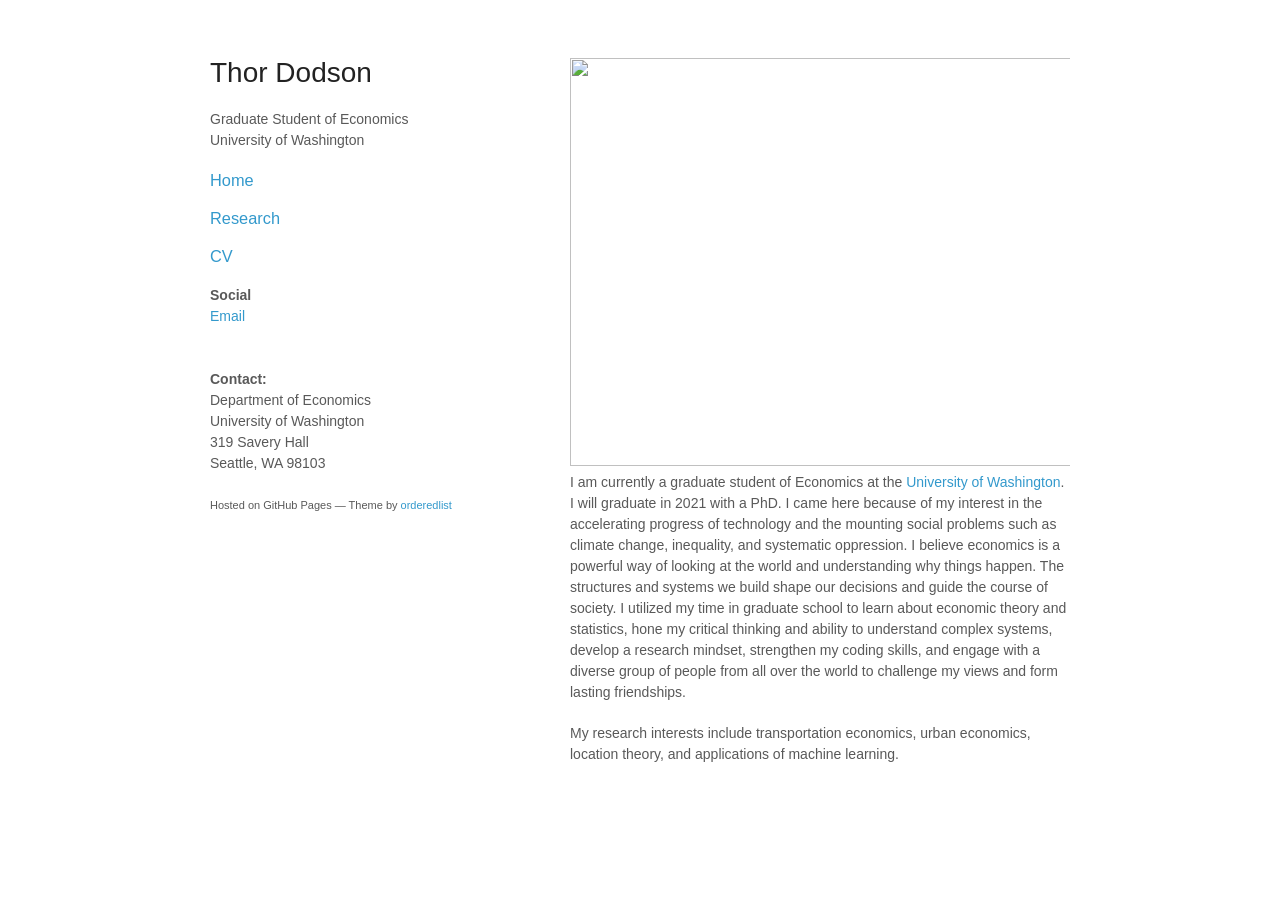
==== index.html @ bec174ca "Update index.html" ====
<!doctype html>
<html lang="en">
  <head>
  <script src="https://use.fontawesome.com/baff6f55f5.js"></script>
    <meta charset="utf-8">
    <meta http-equiv="X-UA-Compatible" content="IE=edge">
    <title>Thor Dodson</title>

    <link rel="stylesheet" href="stylesheets/styles.css">
    <link rel="stylesheet" href="stylesheets/github-light.css">
    <meta name="viewport" content="width=device-width, initial-scale=1, user-scalable=yes">
    <!--[if lt IE 9]>
    <script src="//html5shiv.googlecode.com/svn/trunk/html5.js"></script>
    <![endif]-->

    <!-- For all browsers -->
    <link rel="stylesheet" href="assets/css/academicons.min.css"/>
    <link rel="stylesheet" href="assets/css/academicons.css"/>

    <style>
      button.accordion {
      font:14px/1.5 Lato, "Helvetica Neue", Helvetica, Arial, sans-serif;
      cursor: pointer;
      padding: 0px;
      border: none;
      text-align: left;
      outline: none;
      font-size: 100%;
      transition: 0.3s;
      background-color: #f8f8f8;
      }
      button.accordion.active, button.accordion:hover {
      background-color: #f8f8f8;
      }
      button.accordion:after {
      content: " [+] ";
      font-size: 90%;
      color:#777;
      float: left;
      margin-left: 1px;
      }

      button.accordion.active:after {
      content: " [\2212] ";
      }
      div.panel {
      padding: 0 20px;
      margin-top: 5px;
      display: none;
      background-color: white;
      font-size: 100%;
      }
      div.panel.show {
      display: block !important;
      }
      .social-row {
        display: flex;
        flex-wrap: wrap;
        justify-content: space-between;
      }
    </style>
  </head>
  <body>
    <div class="wrapper">
      <header>
        <h1>Thor Dodson</h1>
        <p>Graduate Student of Economics<br>University of Washington</p>
        <h3><a href="https://dobothor.github.io/">Home</a></h3>
        <h3><a href="https://dobothor.github.io/research.html">Research</a></h3>
        <h3><a href="https://dobothor.github.io/CV_Thor Dodson.pdf">CV</a></h3>  
        <!--h3><a href="https://tyleransom.github.io/code.html">Code</a></h3--> 
        <!--h3><a href="https://tyleransom.github.io/teaching.html">Teaching</a></h3-->
        <!--h3><a href="https://tyleransom.github.io/personal.html">Personal</a></h3-->
    <b>Social</b><br>
        <div class="social-row">
          <a href="mailto:dobothor@uw.edu" class="author-social" target="_blank"><i class="fa fa-fw fa-envelope-square"></i> Email</a><br>
          <!--a href="https://scholar.google.com/citations?user=eohlTTcAAAAJ&hl=en" target="_blank"><i class="ai ai-fw ai-google-scholar-square"></i> Scholar</a><br-->
          <!--a href="https://orcid.org/0000-0002-6910-0363"><i class="ai ai-fw ai-orcid-square"></i> ORCID</a><br-->
          <!--a href="http://ideas.repec.org/f/pra541.html"><i class="fa fa-fw fa-share-alt-square"></i> RePEc</a><br-->
          <!--a href="http://github.com/tyleransom"><i class="fa fa-fw fa-github-square"></i> GitHub</a><br-->
          <!--a href="http://twitter.com/tyleransom" class="author-social" target="_blank"><i class="fa fa-fw fa-twitter-square"></i> Twitter</a><br-->
          <!--a href="http://linkedin.com/in/tyleransom" class="author-social" target="_blank"><i class="fa fa-fw fa-linkedin-square"></i> LinkedIn</a><br-->
          <br>
        </div>
        <br>

    <p><b>Contact:</b><br>Department of Economics<br>University of Washington<br>319 Savery Hall<br>Seattle, WA 98103</p>
    <p><small>Hosted on GitHub Pages &mdash; Theme by <a href="https://github.com/orderedlist">orderedlist</a></small></p>
      </header>
      <section>
      <img src="https://raw.githubusercontent.com/dobothor/dobothor.github.io/master/Thor.jpg" width = 616 height = 408></h3>
      <p>I am currently a graduate student of Economics<!--a href="http://www.ou.edu/cas/economics">Economics</a--> at the <a href="https://econ.washington.edu/">University of Washington</a>. I will graduate in 2021 with a PhD. 
        I came here because of my interest in the accelerating progress of technology and the mounting social problems such as climate change, inequality, and systematic oppression. 
        I believe economics is a powerful way of looking at the world and understanding why things happen. The structures and systems we build shape our decisions and guide the course of society. 
        I utilized my time in graduate school to learn about economic theory and statistics, hone my critical thinking and ability to understand complex systems, develop a research mindset, strengthen my coding skills,
        and engage with a diverse group of people from all over the world to challenge my views and form lasting friendships.
         
      <p>My research interests include transportation economics, urban economics, location theory, and applications of machine learning.</p>
      </section>
    </div>
    <script src="javascripts/scale.fix.js"></script>
  </body>
</html>
---- stylesheets/styles.css ----
body {
  background-color: #fff;
  padding:50px;
  font: 14px/1.5 -apple-system, BlinkMacSystemFont, "Segoe UI", Roboto, Oxygen, Ubuntu, Cantarell, "Fira Sans", "Droid Sans", "Helvetica Neue", Arial, sans-serif, "Apple Color Emoji", "Segoe UI Emoji", "Segoe UI Symbol";
  color:#595959;
  font-weight:400;
}

h1, h2, h3, h4, h5, h6 {
  color:#222;
  margin:0 0 20px;
}

p, ul, ol, table, pre, dl {
  margin:0 0 20px;
}

h1, h2, h3 {
  line-height:1.1;
}

h1 {
  font-size:28px;
  font-weight: 500;
}

h2 {
  color:#393939;
  font-weight: 500;
}

h3, h4, h5, h6 {
  color:#494949;
  font-weight: 500;
}

a {
  color:#39c;
  text-decoration:none;
}

a:hover {
  color:#069;
}

a small {
  font-size:11px;
  color:#777;
  margin-top:-0.3em;
  display:block;
}

a:hover small {
  color:#777;
}

.wrapper {
  width:860px;
  margin:0 auto;
}

blockquote {
  border-left:1px solid #e5e5e5;
  margin:0;
  padding:0 0 0 20px;
  font-style:italic;
}

code, pre {
  font-family:Monaco, Bitstream Vera Sans Mono, Lucida Console, Terminal, Consolas, Liberation Mono, DejaVu Sans Mono, Courier New, monospace;
  color:#333;
  font-size:12px;
}

pre {
  padding:8px 15px;
  background: #f8f8f8;
  border-radius:5px;
  border:1px solid #e5e5e5;
  overflow-x: auto;
}

table {
  width:100%;
  border-collapse:collapse;
}

th, td {
  text-align:left;
  padding:5px 10px;
  border-bottom:1px solid #e5e5e5;
}

dt {
  color:#444;
  font-weight:500;
}

th {
  color:#444;
}

img {
  max-width:100%;
}

header {
  width:270px;
  float:left;
  position:fixed;
  -webkit-font-smoothing:subpixel-antialiased;
}

header ul {
  list-style:none;
  height:40px;
  padding:0;
  background: #f4f4f4;
  border-radius:5px;
  border:1px solid #e0e0e0;
  width:270px;
}

header li {
  width:89px;
  float:left;
  border-right:1px solid #e0e0e0;
  height:40px;
}

header li:first-child a {
  border-radius:5px 0 0 5px;
}

header li:last-child a {
  border-radius:0 5px 5px 0;
}

header ul a {
  line-height:1;
  font-size:11px;
  color:#999;
  display:block;
  text-align:center;
  padding-top:6px;
  height:34px;
}

header ul a:hover {
  color:#999;
}

header ul a:active {
  background-color:#f0f0f0;
}

strong {
  color:#222;
  font-weight:500;
}

header ul li + li + li {
  border-right:none;
  width:89px;
}

header ul a strong {
  font-size:14px;
  display:block;
  color:#222;
}

section {
  width:500px;
  float:right;
  padding-bottom:50px;
}

small {
  font-size:11px;
}

hr {
  border:0;
  background:#e5e5e5;
  height:1px;
  margin:0 0 20px;
}

footer {
  width:270px;
  float:left;
  position:fixed;
  bottom:50px;
  -webkit-font-smoothing:subpixel-antialiased;
}

@media print, screen and (max-width: 960px) {

  div.wrapper {
    width:auto;
    margin:0;
  }

  header, section, footer {
    float:none;
    position:static;
    width:auto;
  }

  header {
    padding-right:320px;
  }

  section {
    border:1px solid #e5e5e5;
    border-width:1px 0;
    padding:20px 0;
    margin:0 0 20px;
  }

  header a small {
    display:inline;
  }

  header ul {
    position:absolute;
    right:50px;
    top:52px;
  }
}

@media print, screen and (max-width: 720px) {
  body {
    word-wrap:break-word;
  }

  header {
    padding:0;
  }

  header ul, header p.view {
    position:static;
  }

  pre, code {
    word-wrap:normal;
  }
}

@media print, screen and (max-width: 480px) {
  body {
    padding:15px;
  }

  header ul {
    width:99%;
  }

  header li, header ul li + li + li {
    width:33%;
  }
}

@media print {
  body {
    padding:0.4in;
    font-size:12pt;
    color:#444;
  }
}
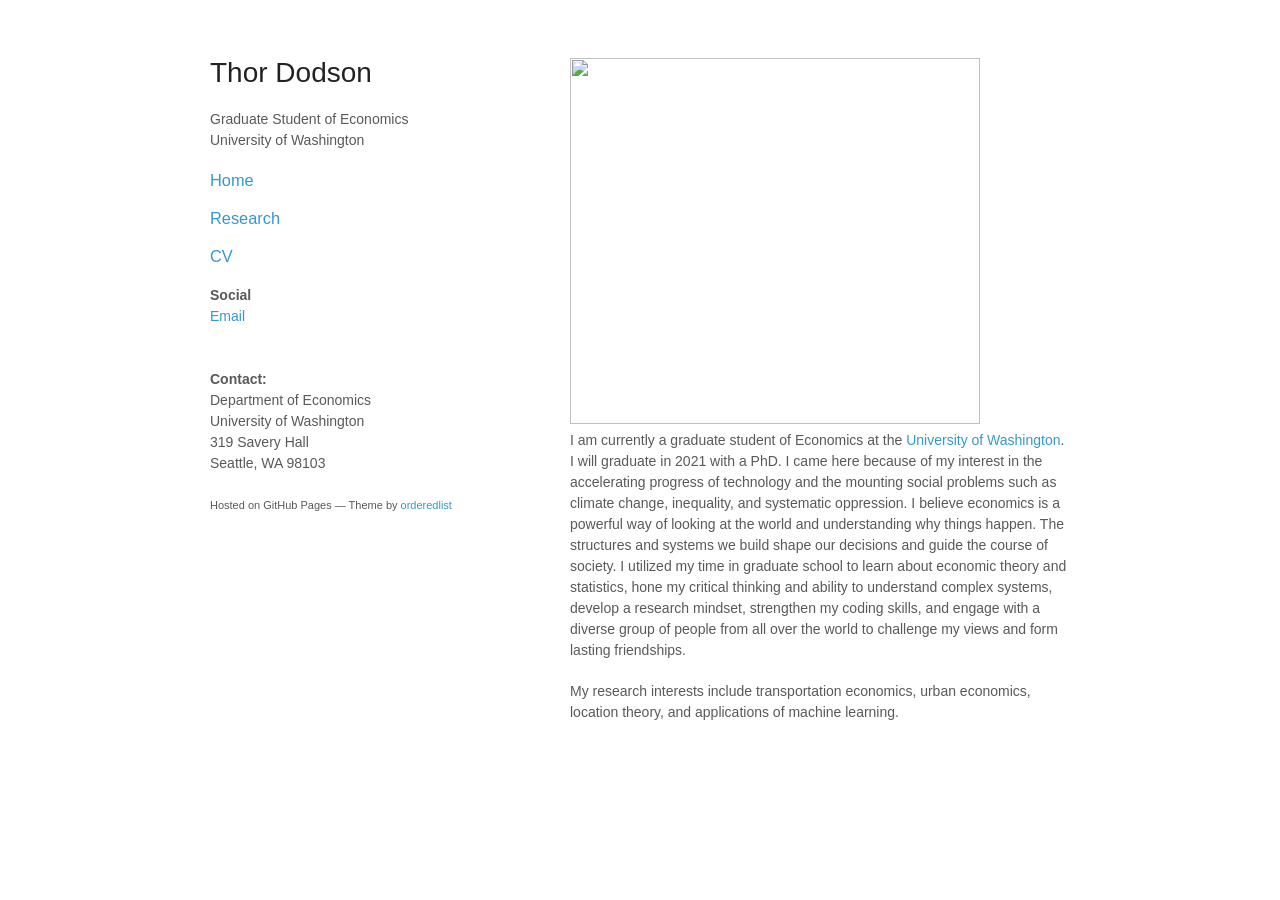
==== commit 83de1549: "Update index.html" ====
--- a/index.html
+++ b/index.html
@@ -89,7 +89,7 @@
     <p><small>Hosted on GitHub Pages &mdash; Theme by <a href="https://github.com/orderedlist">orderedlist</a></small></p>
       </header>
       <section>
-      <img src="https://raw.githubusercontent.com/dobothor/dobothor.github.io/master/Thor.jpg" width = 616 height = 408></h3>
+      <img src="https://raw.githubusercontent.com/dobothor/dobothor.github.io/master/Thor.jpg" width = 410 height = 366></h3>
       <p>I am currently a graduate student of Economics<!--a href="http://www.ou.edu/cas/economics">Economics</a--> at the <a href="https://econ.washington.edu/">University of Washington</a>. I will graduate in 2021 with a PhD. 
         I came here because of my interest in the accelerating progress of technology and the mounting social problems such as climate change, inequality, and systematic oppression. 
         I believe economics is a powerful way of looking at the world and understanding why things happen. The structures and systems we build shape our decisions and guide the course of society. 
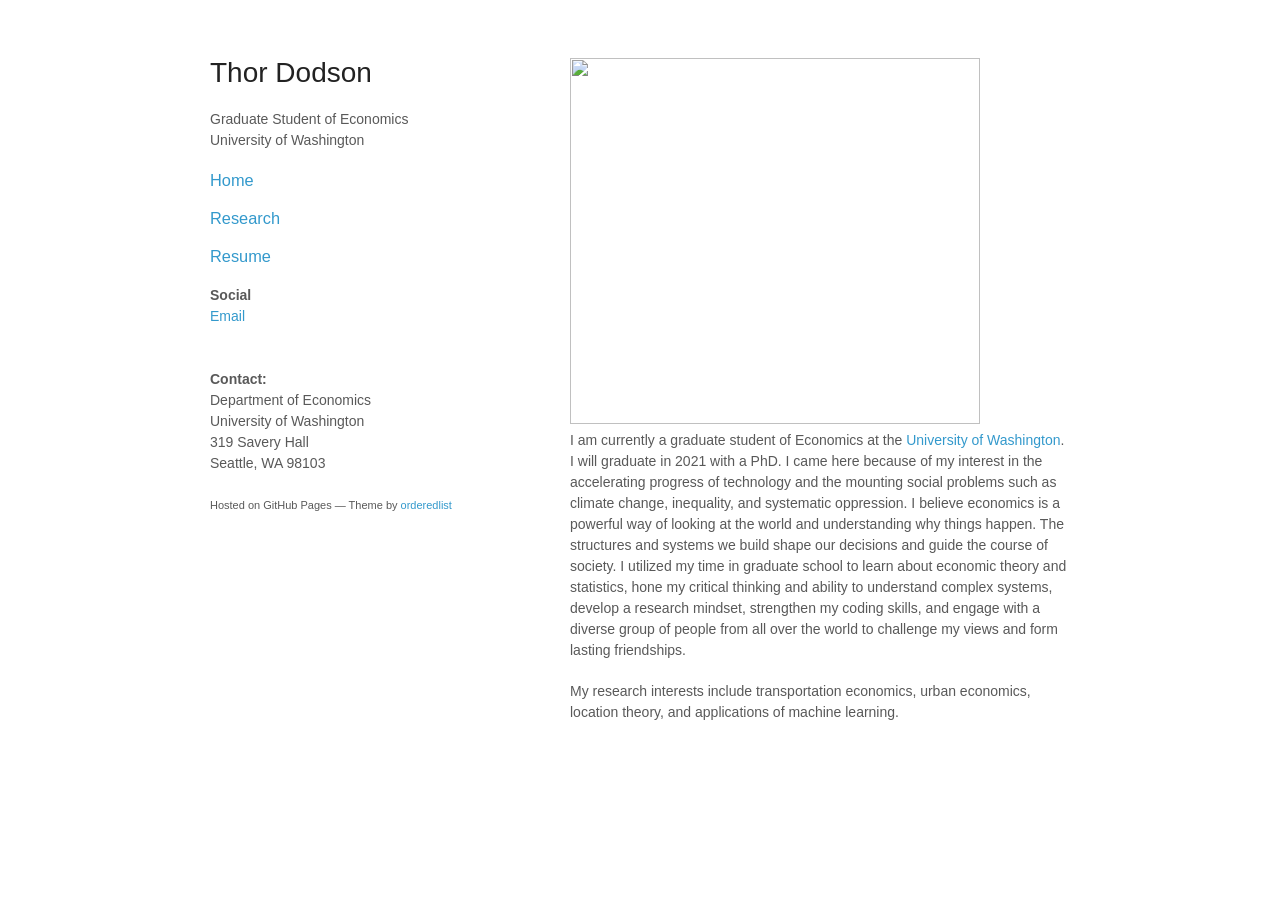
==== commit 24fe6607: "Update index.html" ====
--- a/index.html
+++ b/index.html
@@ -68,7 +68,7 @@
         <p>Graduate Student of Economics<br>University of Washington</p>
         <h3><a href="https://dobothor.github.io/">Home</a></h3>
         <h3><a href="https://dobothor.github.io/research.html">Research</a></h3>
-        <h3><a href="https://dobothor.github.io/CV_Thor Dodson.pdf">CV</a></h3>  
+        <h3><a href="https://dobothor.github.io/Thor_Dodson_Resume_Jan_2025.pdf">Resume</a></h3>  
         <!--h3><a href="https://tyleransom.github.io/code.html">Code</a></h3--> 
         <!--h3><a href="https://tyleransom.github.io/teaching.html">Teaching</a></h3-->
         <!--h3><a href="https://tyleransom.github.io/personal.html">Personal</a></h3-->
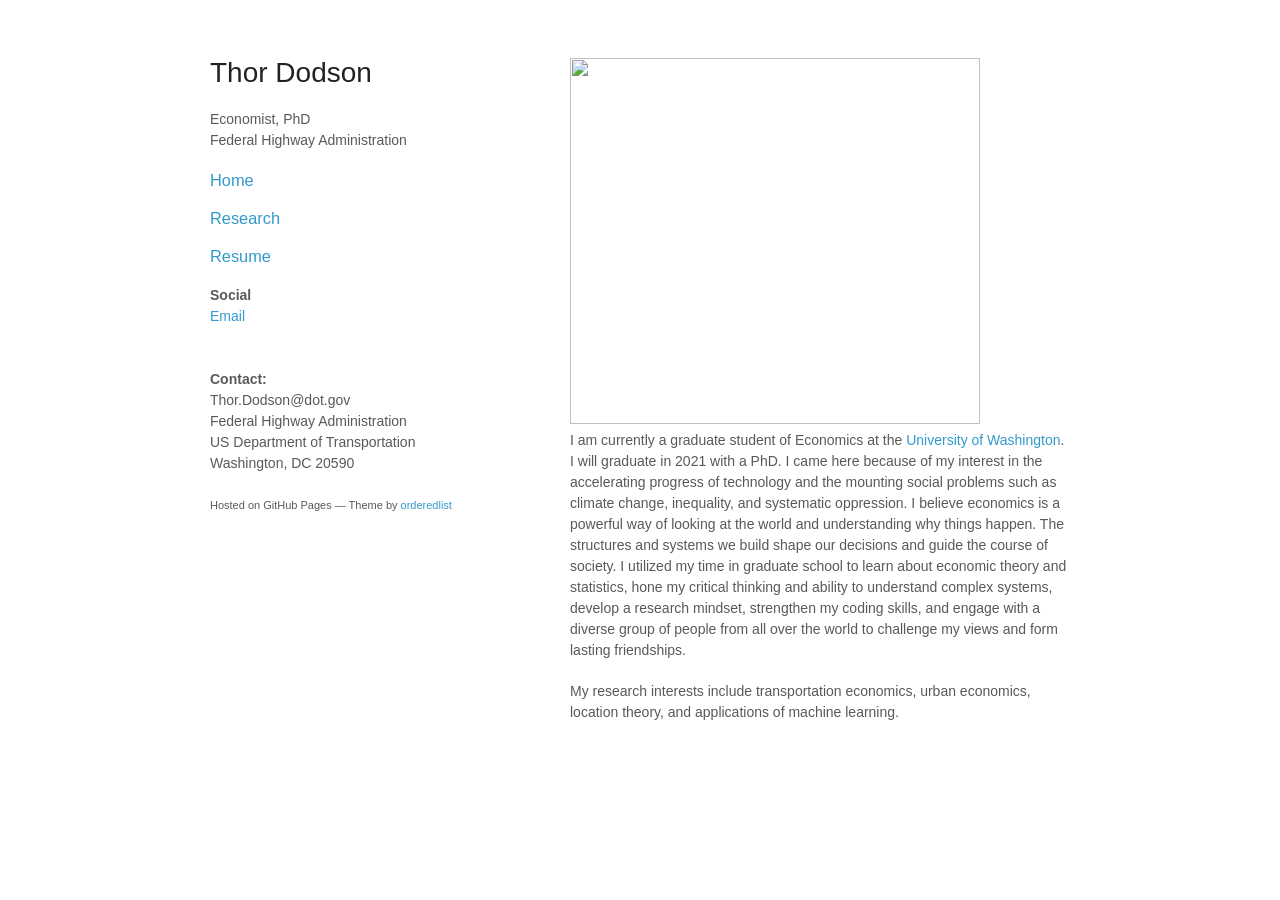
==== commit 7fb9c9c1: "Update index.html" ====
--- a/index.html
+++ b/index.html
@@ -65,7 +65,7 @@
     <div class="wrapper">
       <header>
         <h1>Thor Dodson</h1>
-        <p>Graduate Student of Economics<br>University of Washington</p>
+        <p>Economist, PhD<br>Federal Highway Administration</p>
         <h3><a href="https://dobothor.github.io/">Home</a></h3>
         <h3><a href="https://dobothor.github.io/research.html">Research</a></h3>
         <h3><a href="https://dobothor.github.io/Thor_Dodson_Resume_Jan_2025.pdf">Resume</a></h3>  
@@ -85,7 +85,7 @@
         </div>
         <br>
 
-    <p><b>Contact:</b><br>Department of Economics<br>University of Washington<br>319 Savery Hall<br>Seattle, WA 98103</p>
+    <p><b>Contact:</b><br>Thor.Dodson@dot.gov<br>Federal Highway Administration<br>US Department of Transportation<br>Washington, DC 20590</p>
     <p><small>Hosted on GitHub Pages &mdash; Theme by <a href="https://github.com/orderedlist">orderedlist</a></small></p>
       </header>
       <section>
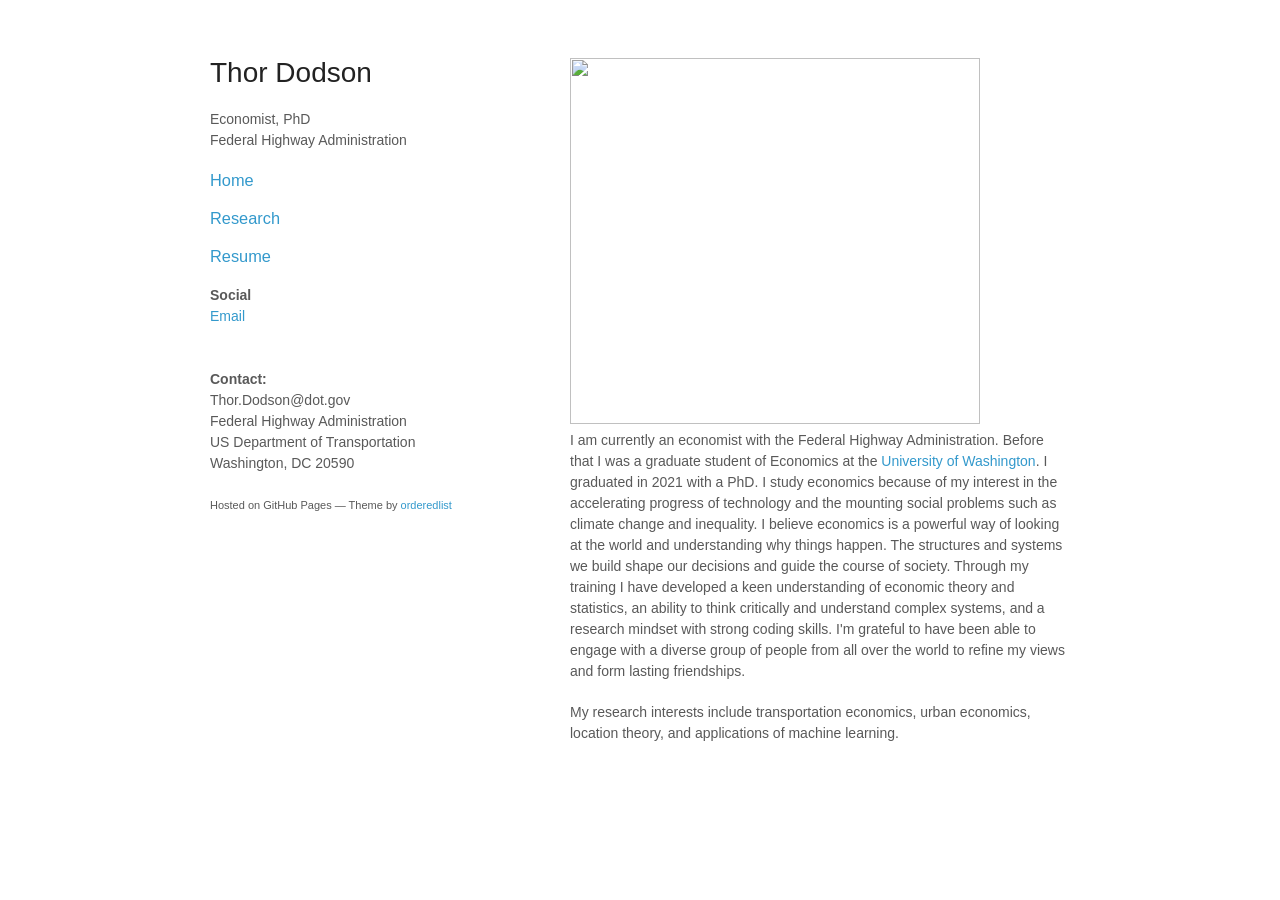
==== commit 2fd40a6f: "Update index.html" ====
--- a/index.html
+++ b/index.html
@@ -90,11 +90,11 @@
       </header>
       <section>
       <img src="https://raw.githubusercontent.com/dobothor/dobothor.github.io/master/Thor.jpg" width = 410 height = 366></h3>
-      <p>I am currently a graduate student of Economics<!--a href="http://www.ou.edu/cas/economics">Economics</a--> at the <a href="https://econ.washington.edu/">University of Washington</a>. I will graduate in 2021 with a PhD. 
-        I came here because of my interest in the accelerating progress of technology and the mounting social problems such as climate change, inequality, and systematic oppression. 
+      <p>I am currently an economist with the Federal Highway Administration. Before that I was a graduate student of Economics<!--a href="http://www.ou.edu/cas/economics">Economics</a--> at the <a href="https://econ.washington.edu/">University of Washington</a>. I graduated in 2021 with a PhD. 
+        I study economics because of my interest in the accelerating progress of technology and the mounting social problems such as climate change and inequality. 
         I believe economics is a powerful way of looking at the world and understanding why things happen. The structures and systems we build shape our decisions and guide the course of society. 
-        I utilized my time in graduate school to learn about economic theory and statistics, hone my critical thinking and ability to understand complex systems, develop a research mindset, strengthen my coding skills,
-        and engage with a diverse group of people from all over the world to challenge my views and form lasting friendships.
+        Through my training I have developed a keen understanding of economic theory and statistics, an ability to think critically and understand complex systems, and a research mindset with strong coding skills.
+        I'm grateful to have been able to engage with a diverse group of people from all over the world to refine my views and form lasting friendships.
          
       <p>My research interests include transportation economics, urban economics, location theory, and applications of machine learning.</p>
       </section>
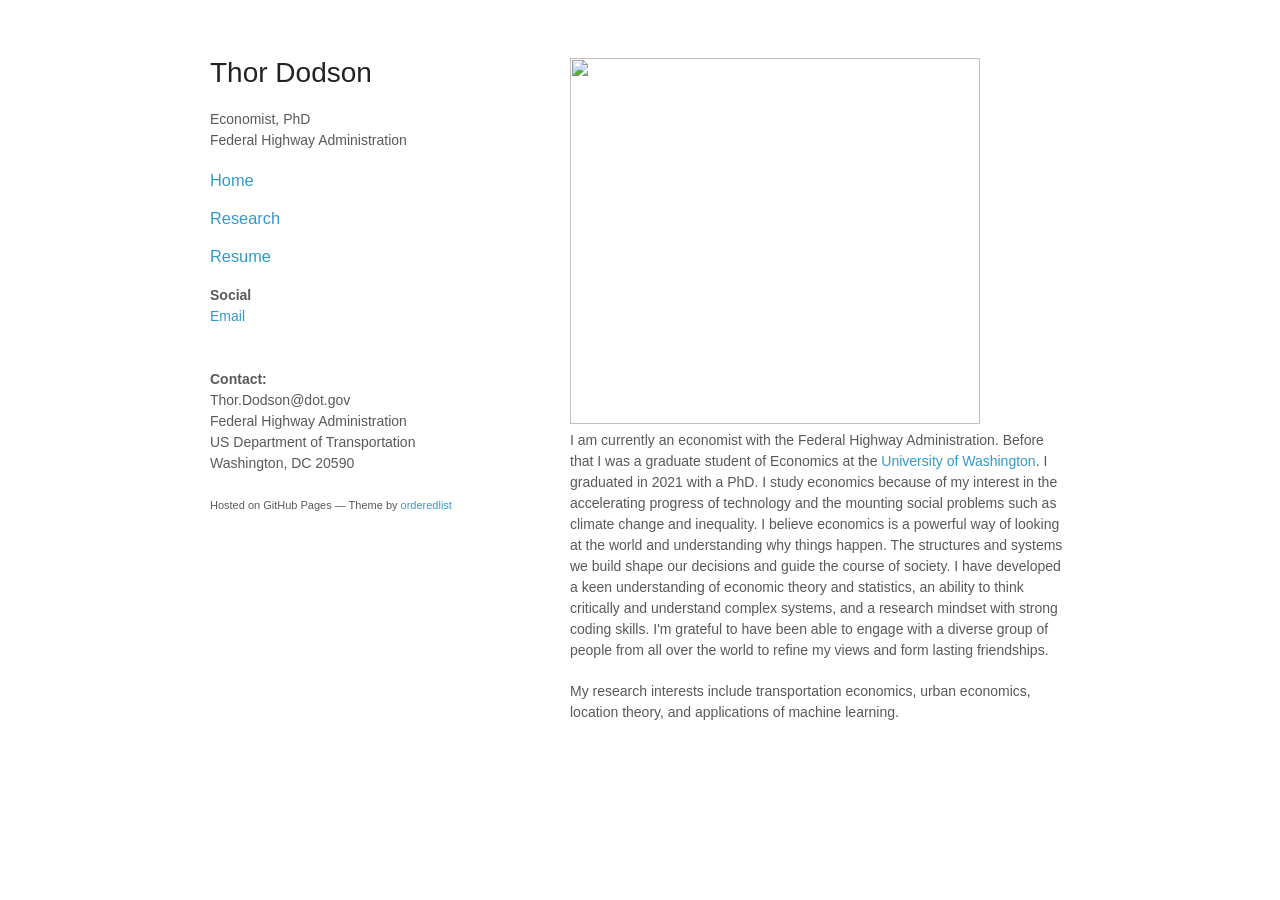
==== commit 1b8c7019: "Update index.html" ====
--- a/index.html
+++ b/index.html
@@ -93,7 +93,7 @@
       <p>I am currently an economist with the Federal Highway Administration. Before that I was a graduate student of Economics<!--a href="http://www.ou.edu/cas/economics">Economics</a--> at the <a href="https://econ.washington.edu/">University of Washington</a>. I graduated in 2021 with a PhD. 
         I study economics because of my interest in the accelerating progress of technology and the mounting social problems such as climate change and inequality. 
         I believe economics is a powerful way of looking at the world and understanding why things happen. The structures and systems we build shape our decisions and guide the course of society. 
-        Through my training I have developed a keen understanding of economic theory and statistics, an ability to think critically and understand complex systems, and a research mindset with strong coding skills.
+        I have developed a keen understanding of economic theory and statistics, an ability to think critically and understand complex systems, and a research mindset with strong coding skills.
         I'm grateful to have been able to engage with a diverse group of people from all over the world to refine my views and form lasting friendships.
          
       <p>My research interests include transportation economics, urban economics, location theory, and applications of machine learning.</p>
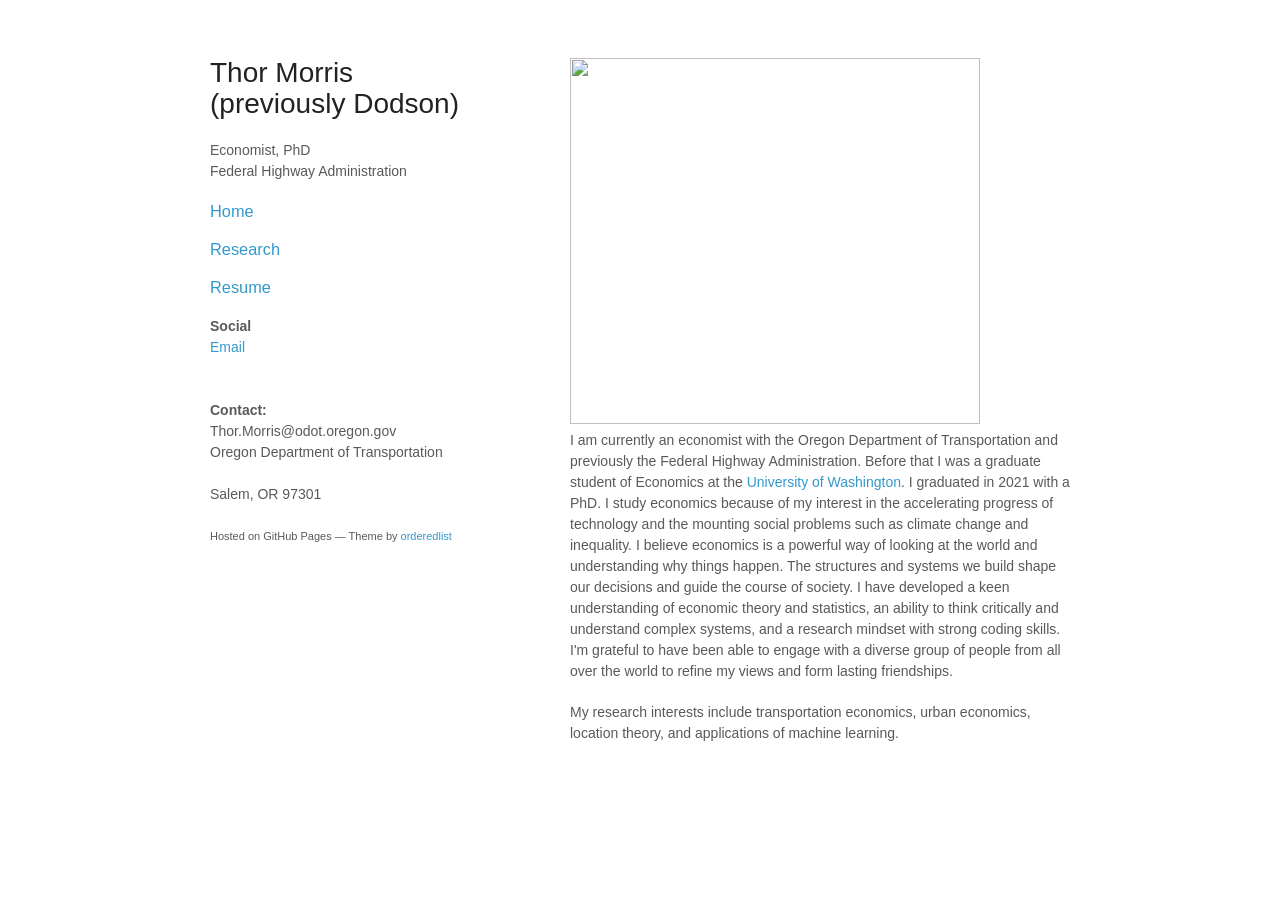
==== commit ebeb113c: "Update index.html" ====
--- a/index.html
+++ b/index.html
@@ -5,7 +5,7 @@
   <script src="https://use.fontawesome.com/baff6f55f5.js"></script>
     <meta charset="utf-8">
     <meta http-equiv="X-UA-Compatible" content="IE=edge">
-    <title>Thor Dodson</title>
+    <title>Thor Morris (previously Dodson)</title>
 
     <link rel="stylesheet" href="stylesheets/styles.css">
     <link rel="stylesheet" href="stylesheets/github-light.css">
@@ -64,7 +64,7 @@
   <body>
     <div class="wrapper">
       <header>
-        <h1>Thor Dodson</h1>
+        <h1>Thor Morris (previously Dodson)</h1>
         <p>Economist, PhD<br>Federal Highway Administration</p>
         <h3><a href="https://dobothor.github.io/">Home</a></h3>
         <h3><a href="https://dobothor.github.io/research.html">Research</a></h3>
@@ -85,12 +85,12 @@
         </div>
         <br>
 
-    <p><b>Contact:</b><br>Thor.Dodson@dot.gov<br>Federal Highway Administration<br>US Department of Transportation<br>Washington, DC 20590</p>
+    <p><b>Contact:</b><br>Thor.Morris@odot.oregon.gov<br>Oregon Department of Transportation<br><br>Salem, OR 97301</p>
     <p><small>Hosted on GitHub Pages &mdash; Theme by <a href="https://github.com/orderedlist">orderedlist</a></small></p>
       </header>
       <section>
       <img src="https://raw.githubusercontent.com/dobothor/dobothor.github.io/master/Thor.jpg" width = 410 height = 366></h3>
-      <p>I am currently an economist with the Federal Highway Administration. Before that I was a graduate student of Economics<!--a href="http://www.ou.edu/cas/economics">Economics</a--> at the <a href="https://econ.washington.edu/">University of Washington</a>. I graduated in 2021 with a PhD. 
+      <p>I am currently an economist with the Oregon Department of Transportation and previously the Federal Highway Administration. Before that I was a graduate student of Economics<!--a href="http://www.ou.edu/cas/economics">Economics</a--> at the <a href="https://econ.washington.edu/">University of Washington</a>. I graduated in 2021 with a PhD. 
         I study economics because of my interest in the accelerating progress of technology and the mounting social problems such as climate change and inequality. 
         I believe economics is a powerful way of looking at the world and understanding why things happen. The structures and systems we build shape our decisions and guide the course of society. 
         I have developed a keen understanding of economic theory and statistics, an ability to think critically and understand complex systems, and a research mindset with strong coding skills.
